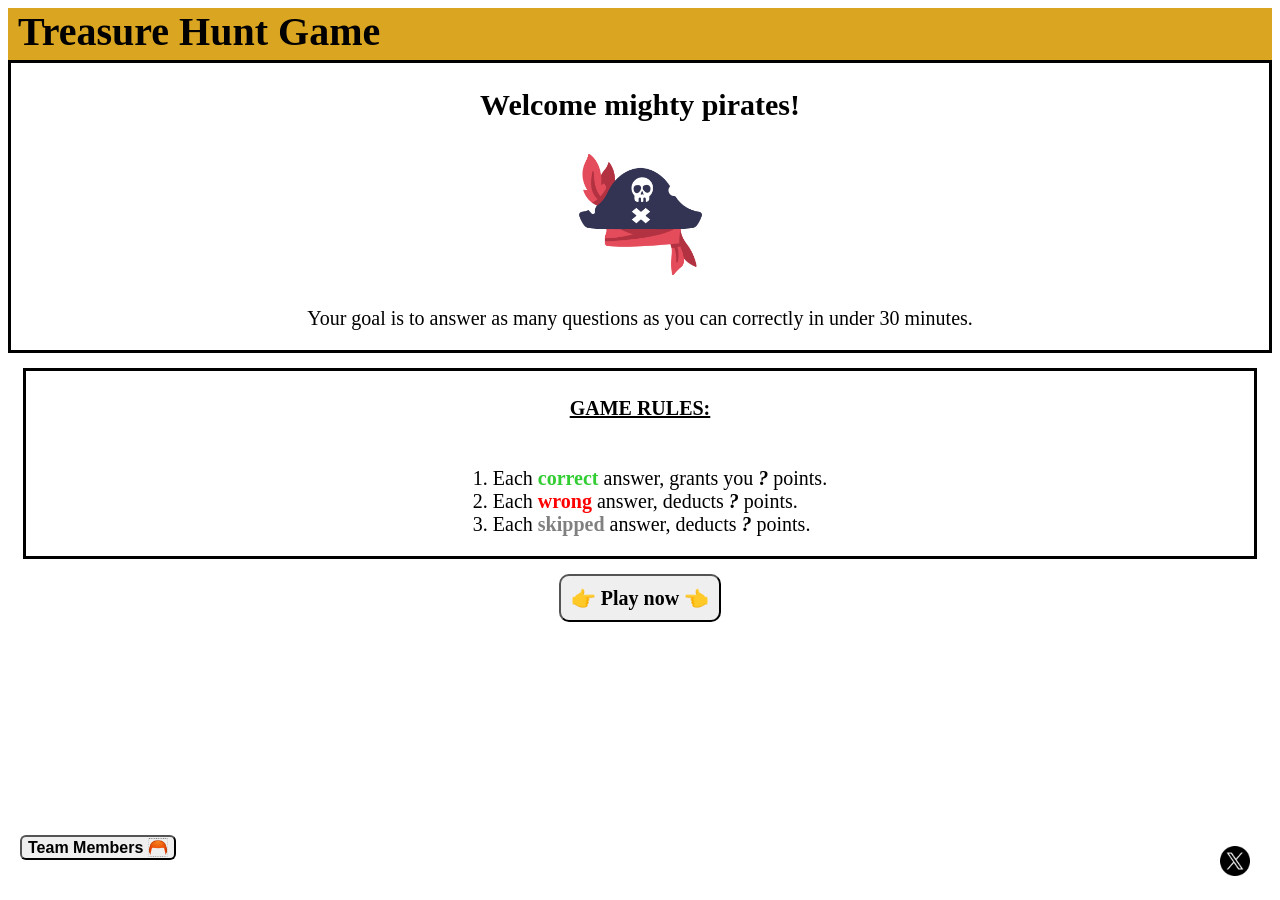
==== index.html @ f05694b7 "For github pages" ====
<!DOCTYPE html>
<html lang="en">
<head>
  <meta charset="UTF-8">
  <title>Redirecting...</title>
  <meta http-equiv="refresh" content="0; url=./html/index.html">
</head>
<body>
  <p>If the redirect did not work, <a href="./html/index.html">click here</a>.</p>
</body>
</html>
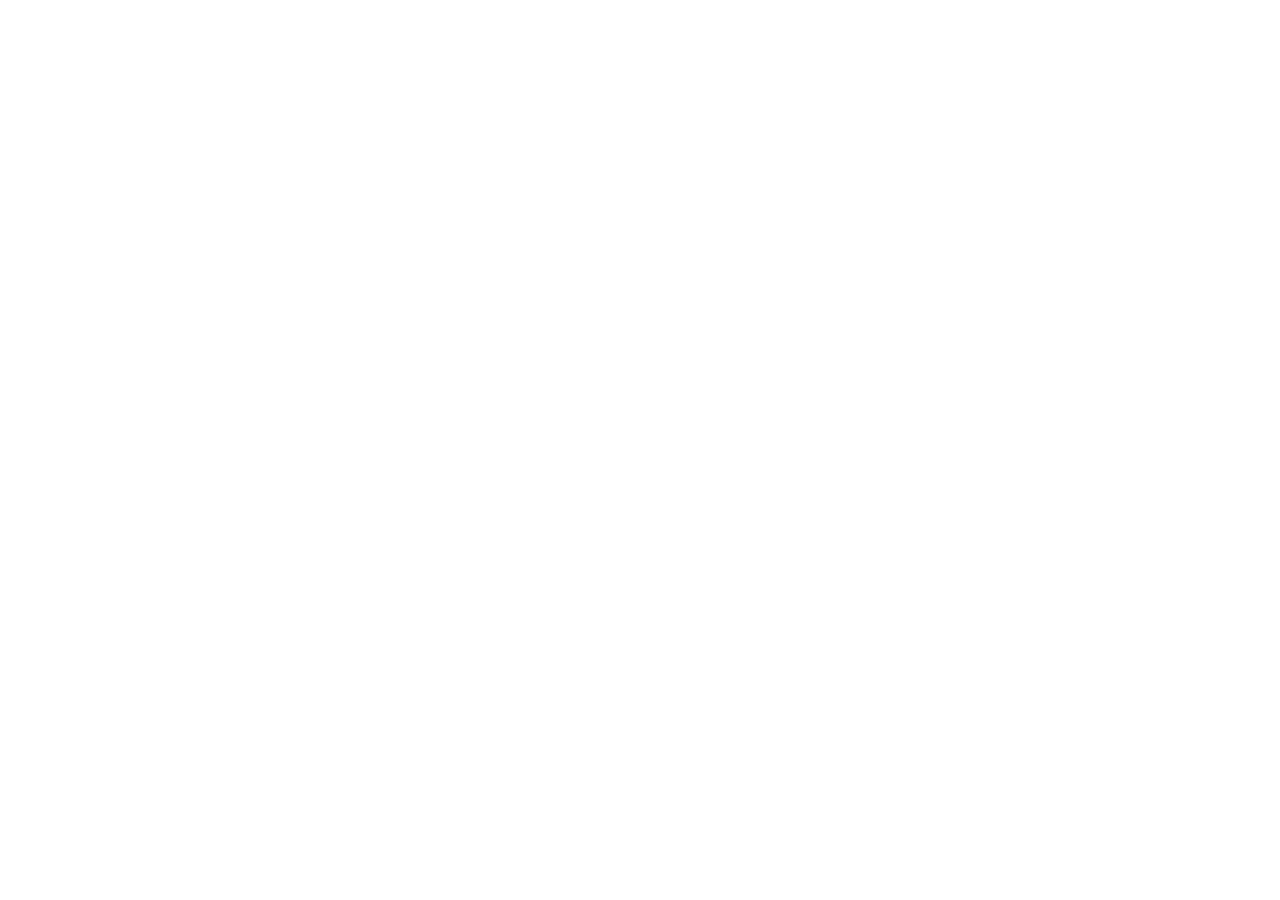
==== commit d8339098: "Update index.html" ====
--- a/index.html
+++ b/index.html
@@ -3,9 +3,12 @@
 <head>
   <meta charset="UTF-8">
   <title>Redirecting...</title>
+  <link rel="manifest" href="manifest.json" crossorigin="use-credentials">
+
   <meta http-equiv="refresh" content="0; url=./html/index.html">
 </head>
 <body>
   <p>If the redirect did not work, <a href="./html/index.html">click here</a>.</p>
+  <script src="main.js"></script>
 </body>
 </html>
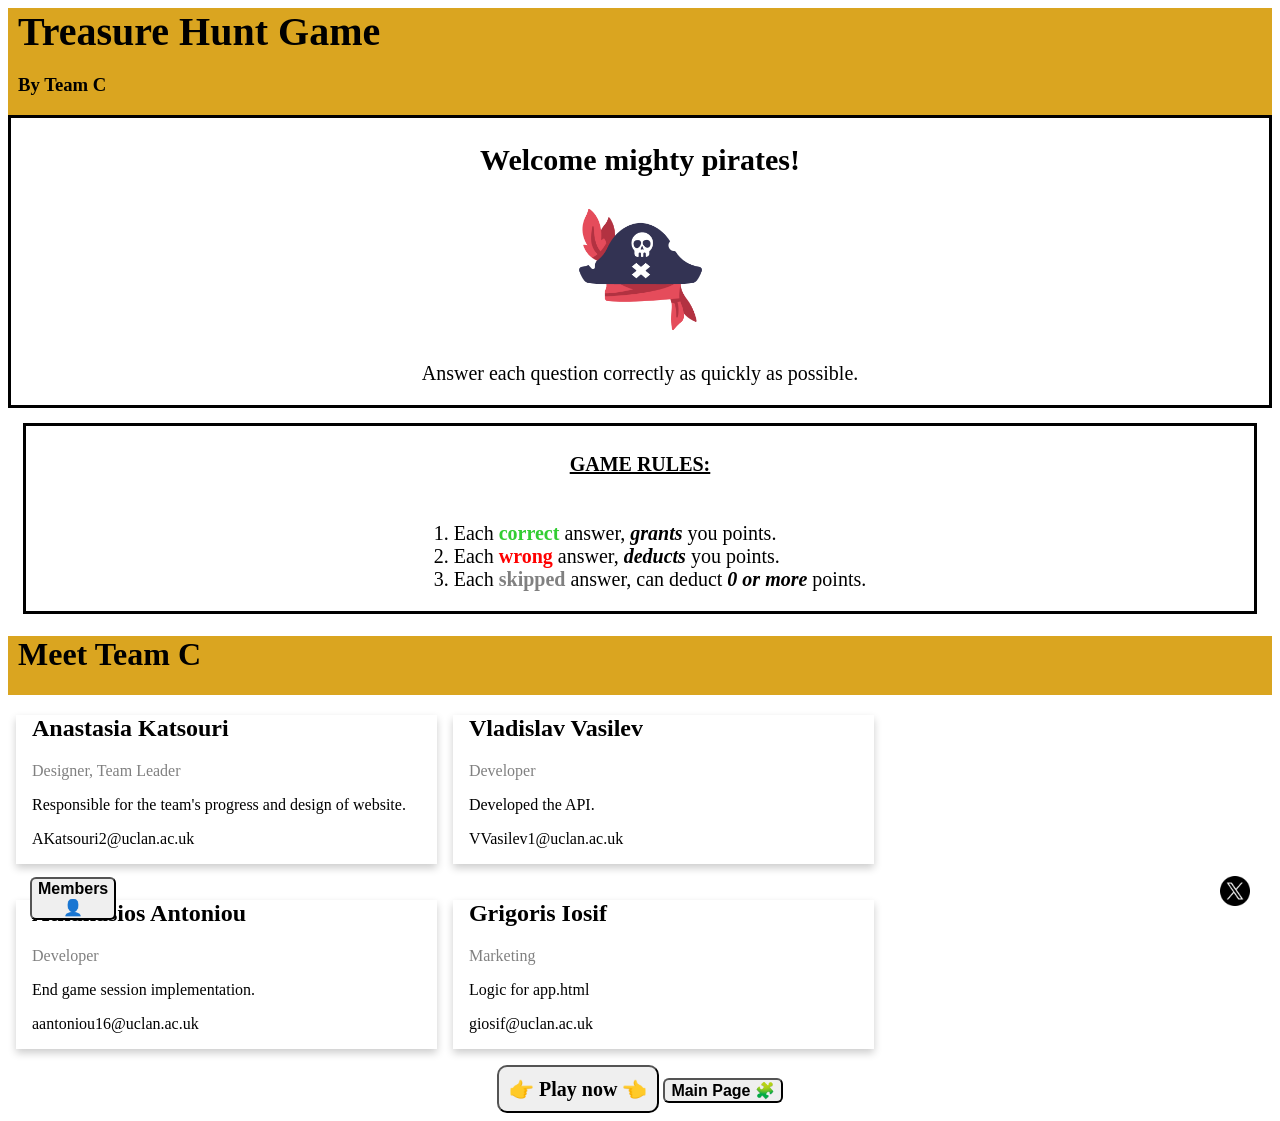
==== commit 64a01323: "Revamp index.html for Treasure Hunt game Updated the main page layout and content for the Treasure H" ====
--- a/index.html
+++ b/index.html
@@ -1,14 +1,100 @@
 <!DOCTYPE html>
 <html lang="en">
 <head>
-  <meta charset="UTF-8">
-  <title>Redirecting...</title>
+    <meta name="viewport" content="width=device-width, initial-scale=1.0">
+    <title>Treasure Hunt - Main Page</title>
+    <link rel="stylesheet" href="../css/style.css">
   <link rel="manifest" href="manifest.json" crossorigin="use-credentials">
 
-  <meta http-equiv="refresh" content="0; url=./html/index.html">
 </head>
 <body>
-  <p>If the redirect did not work, <a href="./html/index.html">click here</a>.</p>
+    <!-- header-->
+    <header>
+        <h1 id="title-index">Treasure Hunt Game</h1>
+        <h3>By Team C</h3>
+    </header>
+    <main>
+        <!-- main part of the code -> text-->
+        <div class="center-text">
+            <h2>Welcome mighty pirates!</h2>
+            <img src="/media/photo/pirate-hat.png" alt="Pirate Hat" style="width:135px;height:135px;">
+            <p>Answer each question correctly as quickly as possible.</p>
+        </div>
+        <div class="game-rules">
+            <h4><u>GAME RULES:</u></h4>
+            <ol class="game-rules-list">
+                <li>Each <span id="correct-ans"><b>correct</b></span> answer, <b><i>grants</i></b> you points.</li>
+                <li>Each <span id="wrong-ans"><b>wrong</b></span> answer, <b><i>deducts</i></b> you points.</li>
+                <li>Each <span id="skip-ans"><b>skipped</b></span> answer, can deduct <b><i>0 or more</i></b> points.</li>
+            </ol>
+        </div>
+        <header>
+            <h1>Meet Team C</h1>
+        </header>
+        <div class="row">
+        <div class="column">
+            <div class="card">
+                <div class="container">
+                    <h2>Anastasia Katsouri</h2>
+                    <p class="title">Designer, Team Leader</p>
+                    <!--                <p>Responsible for most of the UI of the website. Additionally, keeping track of the team's progress and weaknesses. </p>-->
+                    <p>Responsible for the team's progress and design of website.</p>
+                    <p>AKatsouri2@uclan.ac.uk</p>
+                </div>
+            </div>
+        </div>
+        <div class="column">
+            <div class="card">
+                <div class="container">
+                    <h2>Vladislav Vasilev</h2>
+                    <p class="title">Developer</p>
+                    <p>Developed the API.</p>
+                    <p>VVasilev1@uclan.ac.uk</p>
+                </div>
+            </div>
+        </div>
+
+        <div class="column">
+            <div class="card">
+                <div class="container">
+                    <h2>Athanasios Antoniou</h2>
+                    <p class="title">Developer</p>
+                    <p>End game session implementation.</p>
+                    <p>aantoniou16@uclan.ac.uk</p>
+                </div>
+            </div>
+        </div>
+        <div class="column">
+            <div class="card">
+                <div class="container">
+                    <h2>Grigoris Iosif</h2>
+                    <p class="title">Marketing</p>
+                    <p>Logic for app.html</p>
+                    <p>giosif@uclan.ac.uk</p>
+                </div>
+            </div>
+        </div>
+        </div>
+    </main>
+<!--    <script type="module" src="../js/questions.js"></script>-->
   <script src="main.js"></script>
 </body>
+<!--footer-->
+<footer>
+    <button class="play-btn" onclick="document.location='app.html'"><b>&#128073 Play now &#128072</b></button>
+    <button class="team-btn" onclick="document.location='team.html'"><b> Members <br> &#128100</b></button>
+    <a href="https://x.com/akatsouri2" target="_blank" class="X-icon" ><img src="/media/photo/X_icon.png" alt="X icon" style="width:30px;height:30px;"></a>
+    <button class="back-team-btn" onclick="document.location='index.html'"><b>Main Page &#129513</b></button>
+</footer>
+
 </html>
+<!-- DESCRIPTION FOR PROJECT
+// -> "Treasure Hunt App game"
+//-> implemented API in app to create a treasure hunt game that can be played
+// through the phone and the computer
+// -> testing-> still not done (to be done)
+// key features: qr code, geolocation, implemented api, questions, leaderboard
+// constraints: css needs work at this stage -> to be worked on -->
+
+
+
--- a/css/style.css
+++ b/css/style.css
@@ -0,0 +1,192 @@
+/* Main page (index.html) */
+#title-index{
+    font-family: "Century Schoolbook", cursive;
+    font-size: 40px;
+    margin: 0;
+}
+
+header{
+    background-color: goldenrod;
+    padding-left: 10px;
+    padding-bottom: 1px;
+}
+
+.center-text{
+    text-align: center;
+    font-size: 20px;
+    border: 3px solid black;
+}
+
+footer{
+    text-align: center;
+}
+
+.play-btn{
+    border-radius: 10px;
+    font-size: 20px;
+    padding: 10px;
+    font-family: "Century Schoolbook", cursive;
+}
+
+.play-btn:hover{
+    color: white;
+    background-color: darkred;
+    transition-duration: 0.4s;
+    box-shadow:0 8px 16px 0 goldenrod;
+}
+
+#correct-ans{
+    color: limegreen;
+}
+
+#wrong-ans{
+    color: red;
+}
+
+#skip-ans{
+    color: gray;
+}
+
+.game-rules{
+    text-align: center;
+    font-size: 20px;
+    border: 3px solid black;
+    margin: 15px;
+}
+
+ol.game-rules-list{
+    display: inline-block;
+    text-align: left;
+}
+
+.team-btn{
+    position: absolute;
+    left: 30px;
+    bottom: -20px;
+    font-size: 16px;
+    border-radius: 6px;
+}
+
+.team-btn:hover{
+    color: white;
+    background-color: black;
+    transition-duration: 0.3s;
+    box-shadow:0 8px 16px 0 black;
+}
+
+/*@media screen and (max-width: 800px) {*/
+/*    main{*/
+/*        width: 100%;*/
+/*    }*/
+/*}*/
+
+/* Team members page (team.html) */
+
+.column{
+    float: left;
+    width: 33.3%;
+    margin-bottom: 16px;
+    padding: 0 8px;
+}
+
+@media screen and (max-width: 650px){
+    .column {
+        width: 100%;
+        display: block;
+    }
+}
+
+.card{
+    box-shadow: 0 4px 8px 0 rgba(0, 0, 0, 0.2);
+}
+
+.container{
+    padding: 0 16px;
+}
+
+.container::after, .row::after{
+    content: "";
+    clear: both;
+    display: table;
+}
+
+.title{
+    color: grey;
+}
+
+.back-team-btn{
+    font-size: 16px;
+    border-radius: 6px;
+}
+
+.back-team-btn:hover{
+    color: white;
+    background-color: black;
+    transition-duration: 0.3s;
+    box-shadow:0 8px 16px 0 black;
+}
+
+.X-icon{
+    position: absolute;
+    right: 30px;
+    bottom: -10px;
+    font-size: 16px;
+    border-radius: 6px;
+}
+
+.X-icon:hover{
+    opacity: 0.7;
+}
+
+#error-message{
+    color: red;
+}
+
+.app-section{
+    text-align: center;
+    font-size: 25px;
+    border: 3px solid black;
+}
+
+#start-game-btn{
+    border-radius: 10px;
+    font-size: 20px;
+    padding: 10px;
+    font-family: "Century Schoolbook", cursive;
+}
+
+#start-game-btn:not(:disabled):hover{
+    color: white;
+    background-color: darkred;
+    transition-duration: 0.4s;
+    box-shadow:0 8px 16px 0 goldenrod;
+}
+
+.prev-btn{
+    text-decoration: none;
+    padding: 8px 16px;
+    margin: 10px;
+    text-align: left;
+    width: fit-content;
+    display: block;
+}
+
+.prev-btn:hover{
+    background-color: #ddd;
+    color: black;
+}
+
+.previous{
+    background-color: #f1f1f1;
+    color: black;
+}
+
+.round{
+    border-radius: 50%;
+}
+nav {
+    text-align: right;
+    justify-content: right;
+    margin-left:auto;
+    display: flex;
+}
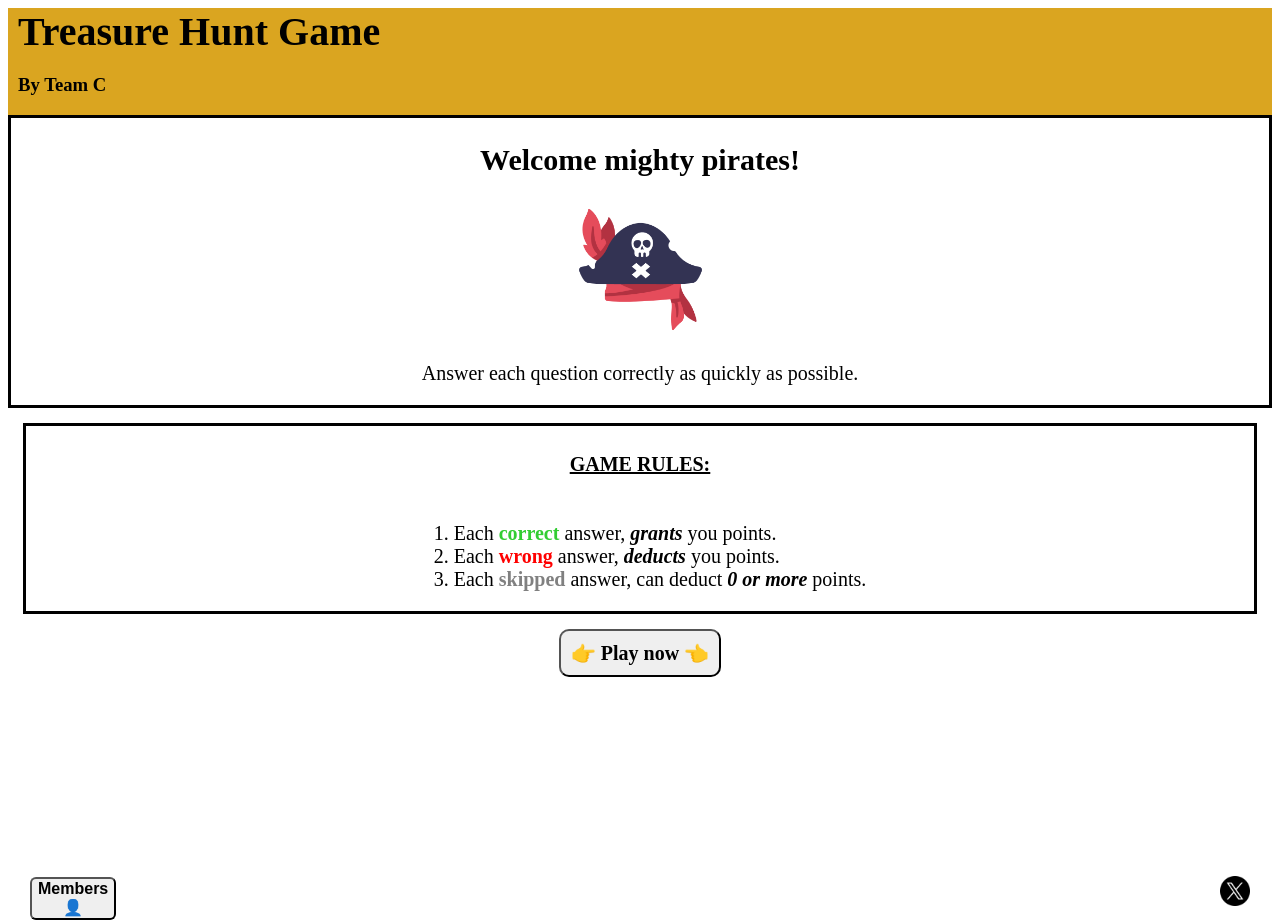
==== commit 8a755b91: "ref: Changes made by Grigorios have been removed." ====
--- a/index.html
+++ b/index.html
@@ -1,100 +1,11 @@
 <!DOCTYPE html>
 <html lang="en">
 <head>
-    <meta name="viewport" content="width=device-width, initial-scale=1.0">
-    <title>Treasure Hunt - Main Page</title>
-    <link rel="stylesheet" href="../css/style.css">
-  <link rel="manifest" href="manifest.json" crossorigin="use-credentials">
-
+  <meta charset="UTF-8">
+  <title>Redirecting...</title>
+  <meta http-equiv="refresh" content="0; url=./html/index.html">
 </head>
 <body>
-    <!-- header-->
-    <header>
-        <h1 id="title-index">Treasure Hunt Game</h1>
-        <h3>By Team C</h3>
-    </header>
-    <main>
-        <!-- main part of the code -> text-->
-        <div class="center-text">
-            <h2>Welcome mighty pirates!</h2>
-            <img src="/media/photo/pirate-hat.png" alt="Pirate Hat" style="width:135px;height:135px;">
-            <p>Answer each question correctly as quickly as possible.</p>
-        </div>
-        <div class="game-rules">
-            <h4><u>GAME RULES:</u></h4>
-            <ol class="game-rules-list">
-                <li>Each <span id="correct-ans"><b>correct</b></span> answer, <b><i>grants</i></b> you points.</li>
-                <li>Each <span id="wrong-ans"><b>wrong</b></span> answer, <b><i>deducts</i></b> you points.</li>
-                <li>Each <span id="skip-ans"><b>skipped</b></span> answer, can deduct <b><i>0 or more</i></b> points.</li>
-            </ol>
-        </div>
-        <header>
-            <h1>Meet Team C</h1>
-        </header>
-        <div class="row">
-        <div class="column">
-            <div class="card">
-                <div class="container">
-                    <h2>Anastasia Katsouri</h2>
-                    <p class="title">Designer, Team Leader</p>
-                    <!--                <p>Responsible for most of the UI of the website. Additionally, keeping track of the team's progress and weaknesses. </p>-->
-                    <p>Responsible for the team's progress and design of website.</p>
-                    <p>AKatsouri2@uclan.ac.uk</p>
-                </div>
-            </div>
-        </div>
-        <div class="column">
-            <div class="card">
-                <div class="container">
-                    <h2>Vladislav Vasilev</h2>
-                    <p class="title">Developer</p>
-                    <p>Developed the API.</p>
-                    <p>VVasilev1@uclan.ac.uk</p>
-                </div>
-            </div>
-        </div>
-
-        <div class="column">
-            <div class="card">
-                <div class="container">
-                    <h2>Athanasios Antoniou</h2>
-                    <p class="title">Developer</p>
-                    <p>End game session implementation.</p>
-                    <p>aantoniou16@uclan.ac.uk</p>
-                </div>
-            </div>
-        </div>
-        <div class="column">
-            <div class="card">
-                <div class="container">
-                    <h2>Grigoris Iosif</h2>
-                    <p class="title">Marketing</p>
-                    <p>Logic for app.html</p>
-                    <p>giosif@uclan.ac.uk</p>
-                </div>
-            </div>
-        </div>
-        </div>
-    </main>
-<!--    <script type="module" src="../js/questions.js"></script>-->
-  <script src="main.js"></script>
+  <p>If the redirect did not work, <a href="./html/index.html">click here</a>.</p>
 </body>
-<!--footer-->
-<footer>
-    <button class="play-btn" onclick="document.location='app.html'"><b>&#128073 Play now &#128072</b></button>
-    <button class="team-btn" onclick="document.location='team.html'"><b> Members <br> &#128100</b></button>
-    <a href="https://x.com/akatsouri2" target="_blank" class="X-icon" ><img src="/media/photo/X_icon.png" alt="X icon" style="width:30px;height:30px;"></a>
-    <button class="back-team-btn" onclick="document.location='index.html'"><b>Main Page &#129513</b></button>
-</footer>
-
-</html>
-<!-- DESCRIPTION FOR PROJECT
-// -> "Treasure Hunt App game"
-//-> implemented API in app to create a treasure hunt game that can be played
-// through the phone and the computer
-// -> testing-> still not done (to be done)
-// key features: qr code, geolocation, implemented api, questions, leaderboard
-// constraints: css needs work at this stage -> to be worked on -->
-
-
-
+</html>
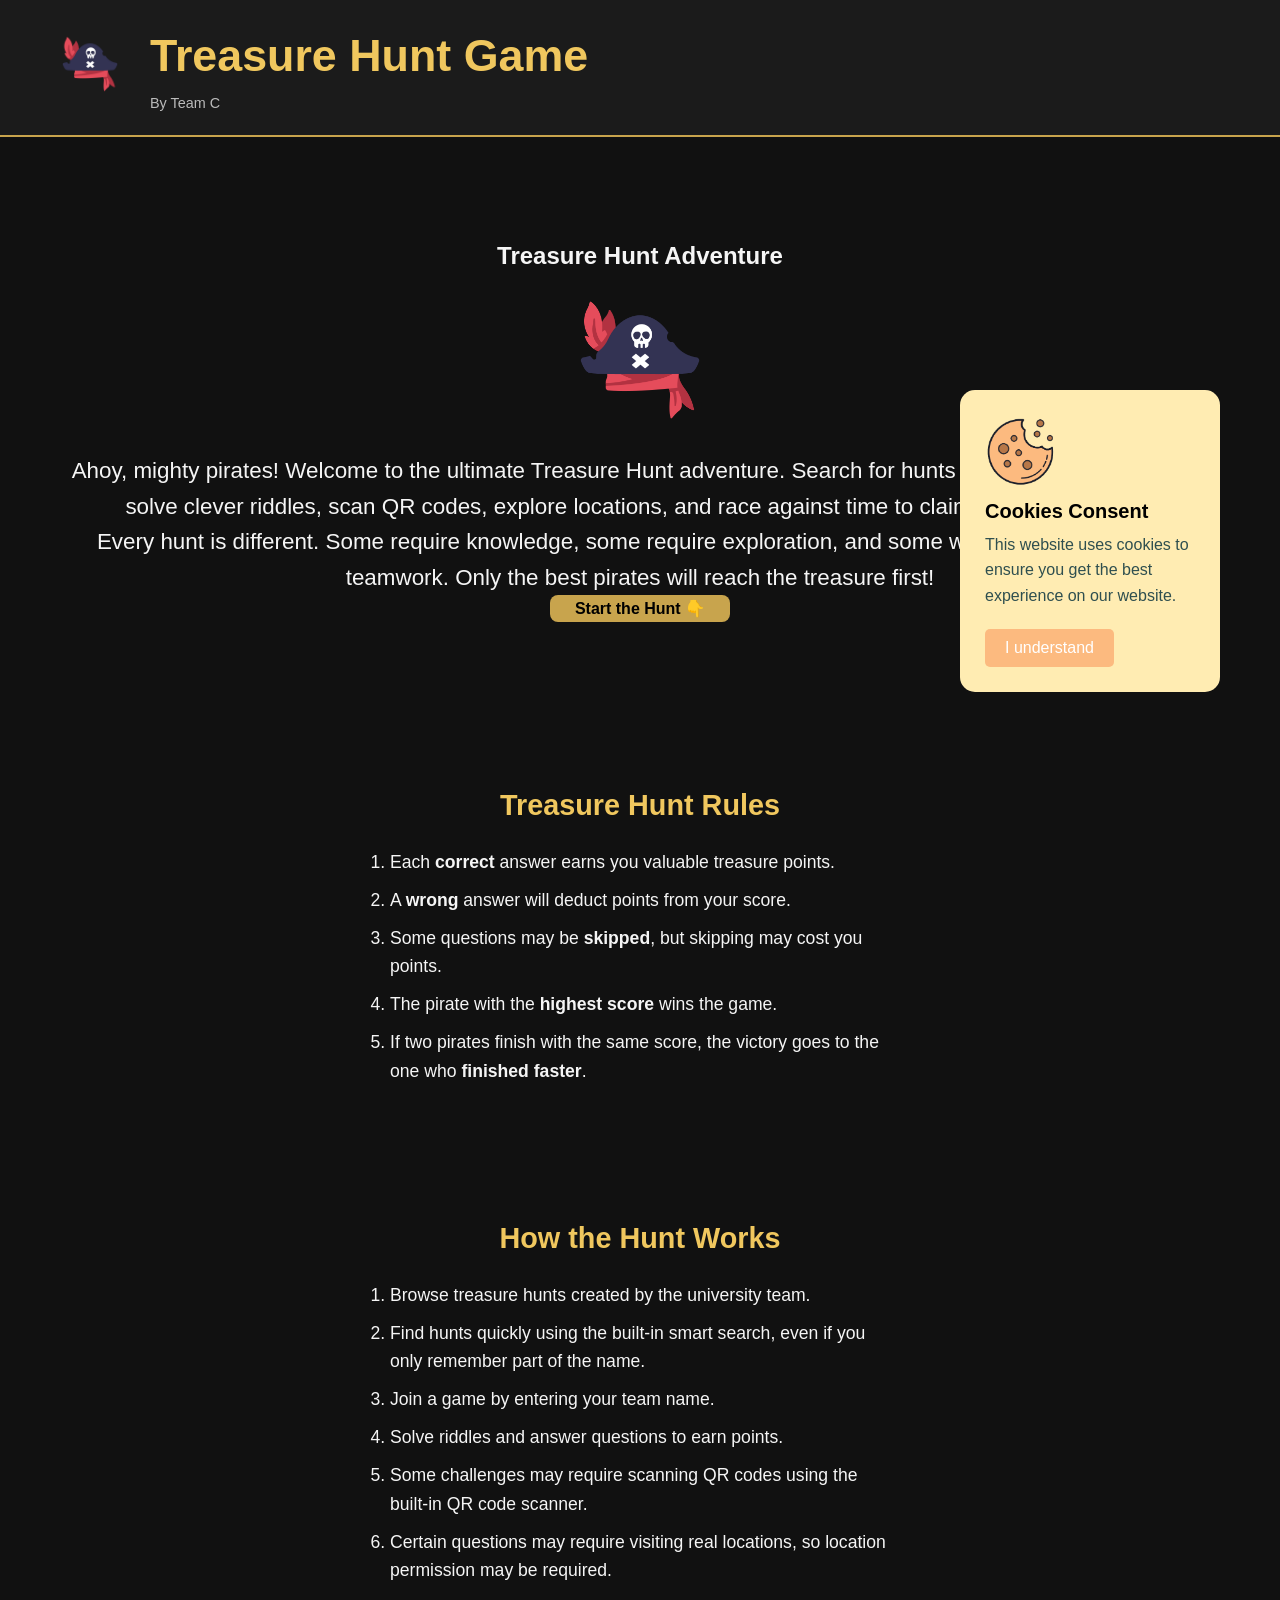
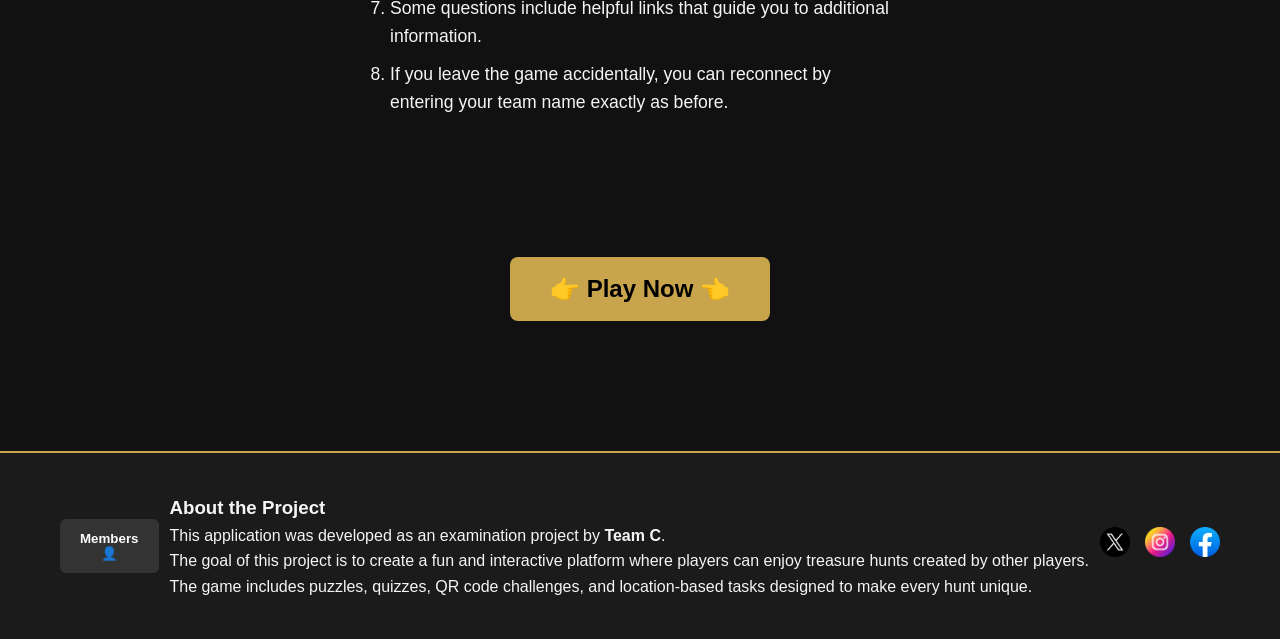
==== commit 964f289a: "Final code quality improvements + comments" ====
--- a/index.html
+++ b/index.html
@@ -8,4 +8,5 @@
 <body>
   <p>If the redirect did not work, <a href="./html/index.html">click here</a>.</p>
 </body>
-</html>+</html>
+<!-- This page was created to make it easier to work with GitHub Pages -->
